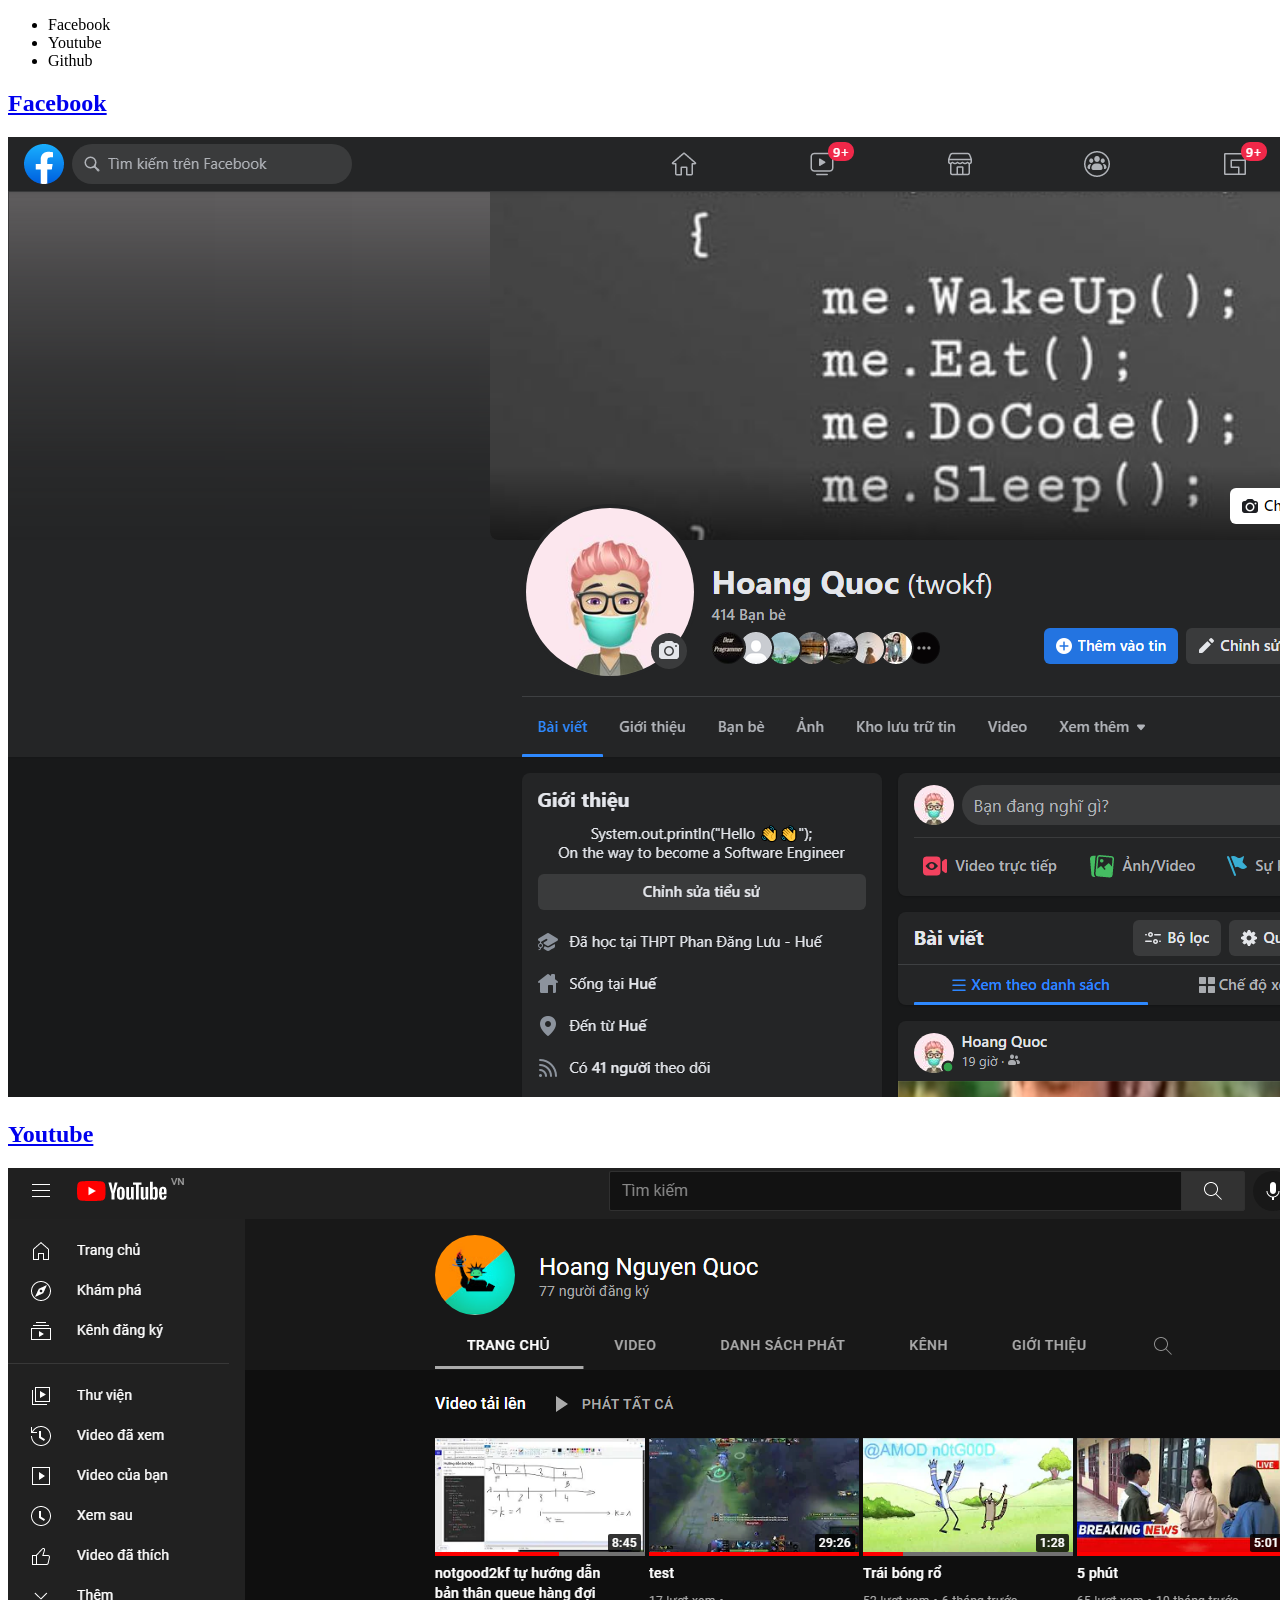
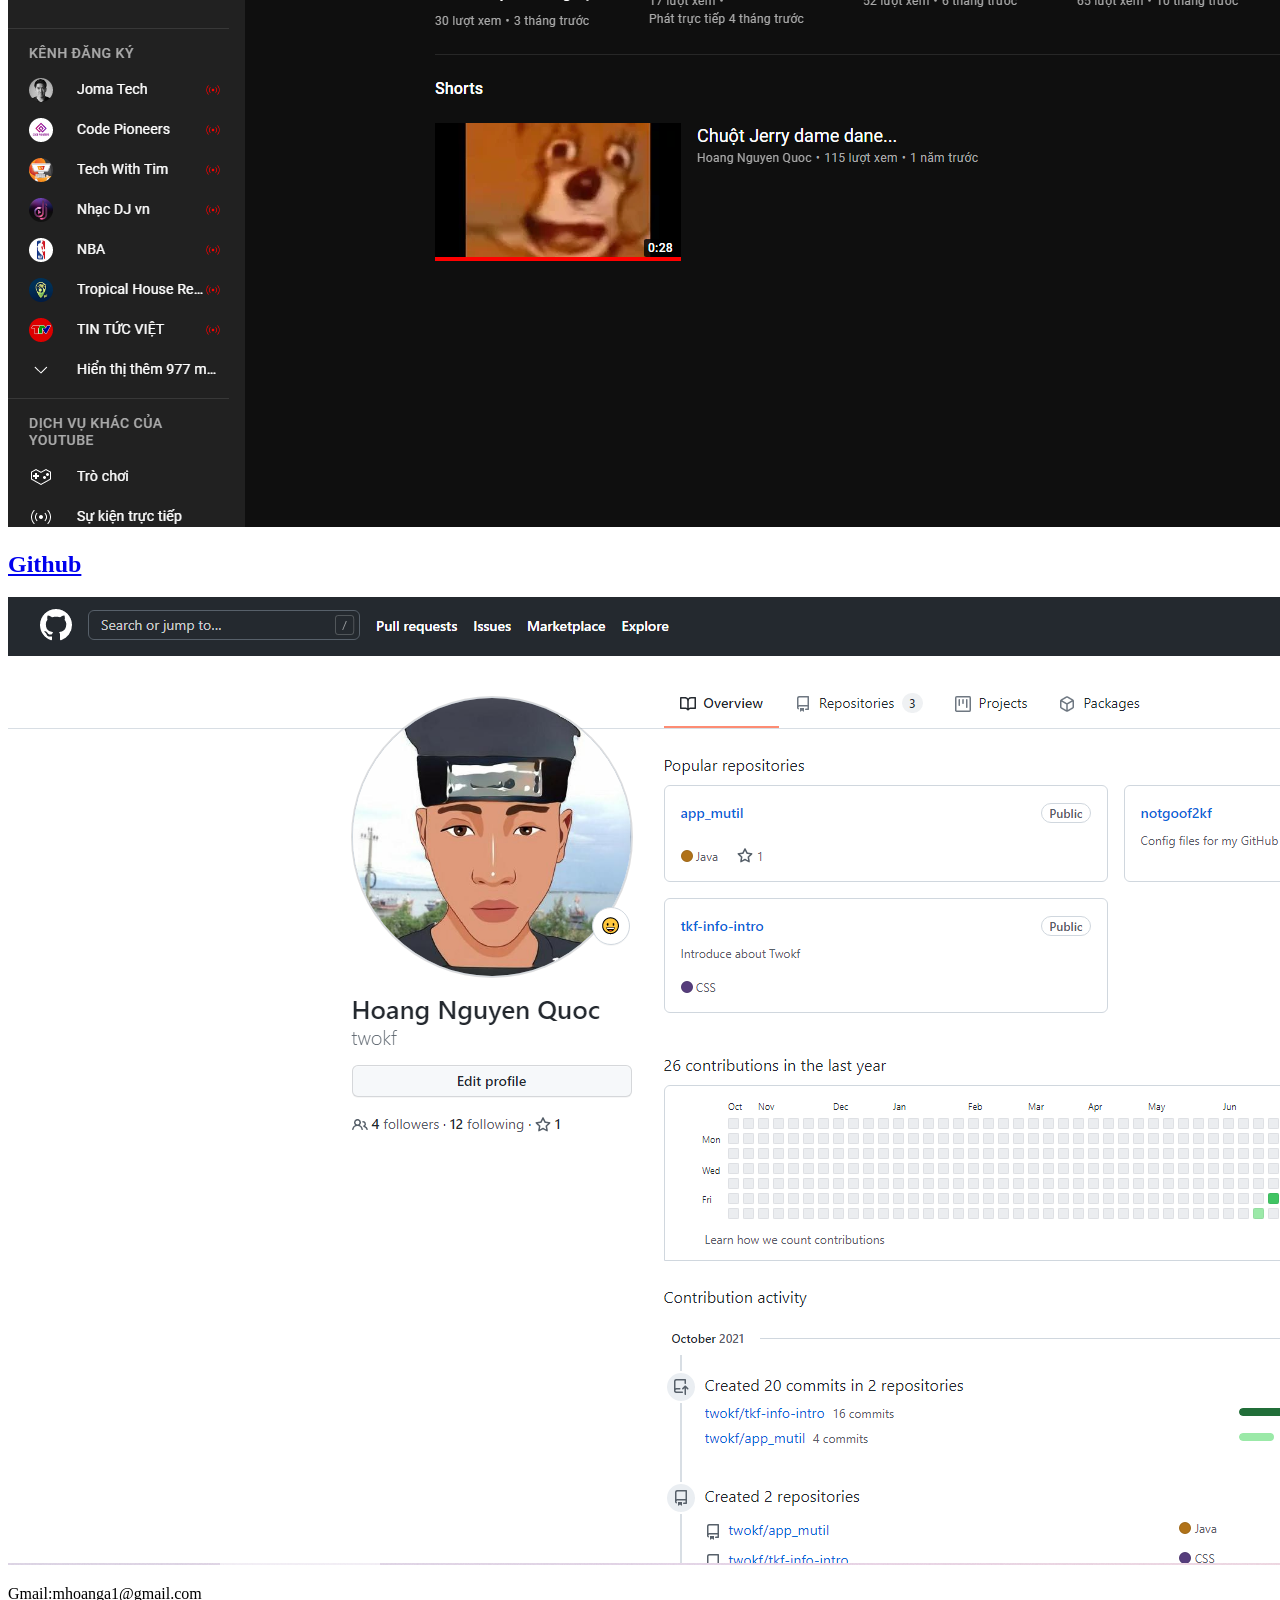
==== index.html @ 9943aed5 "index.html" ====
<!DOCTYPE html>
<html lang="en">

<head>
    <meta charset="UTF-8">
    <meta http-equiv="X-UA-Compatible" content="IE=edge">
    <meta name="viewport" content="width=device-width, initial-scale=1.0">
    <script src="main.js" defer></script>
    <link rel="stylesheet" href="style.css">
    <title>No title</title>
</head>


<body>

    <ul class="tabs">
        <li data-tab-target = "#fb" class = "tab">Facebook</li>
        <li data-tab-target = "#ytb" class = "tab">Youtube</li>
        <li data-tab-target = "#github" class = "tab">Github</li>
    </ul>



    <div class="tab-content">
        <div id="fb" data-tab-content>
            <h2><a href="https://www.facebook.com/profile.php?id=100026367497267">Facebook</a></h2>
            <img src="/images/fbhoang.PNG" alt="Facebook" class = "image">
        </div>

        <div id="ytb" data-tab-content>
            <h2><a href="https://www.youtube.com/channel/UCYswWYGJAatJE4p4xtCnlZA">Youtube</a></h2>
            <img src="/images/youtubehoang.PNG" alt="Youtube" class = "image">

        </div>

        <div id="github" data-tab-content>
            <h2><a href="https://github.com/twokf">Github</a></h2>
            <img src="/images/githubhoang.PNG" alt="Github" class = "image">

        </div>

    </div>

    <p class="gmail">Gmail:mhoanga1@gmail.com</p>

</body>

</html>
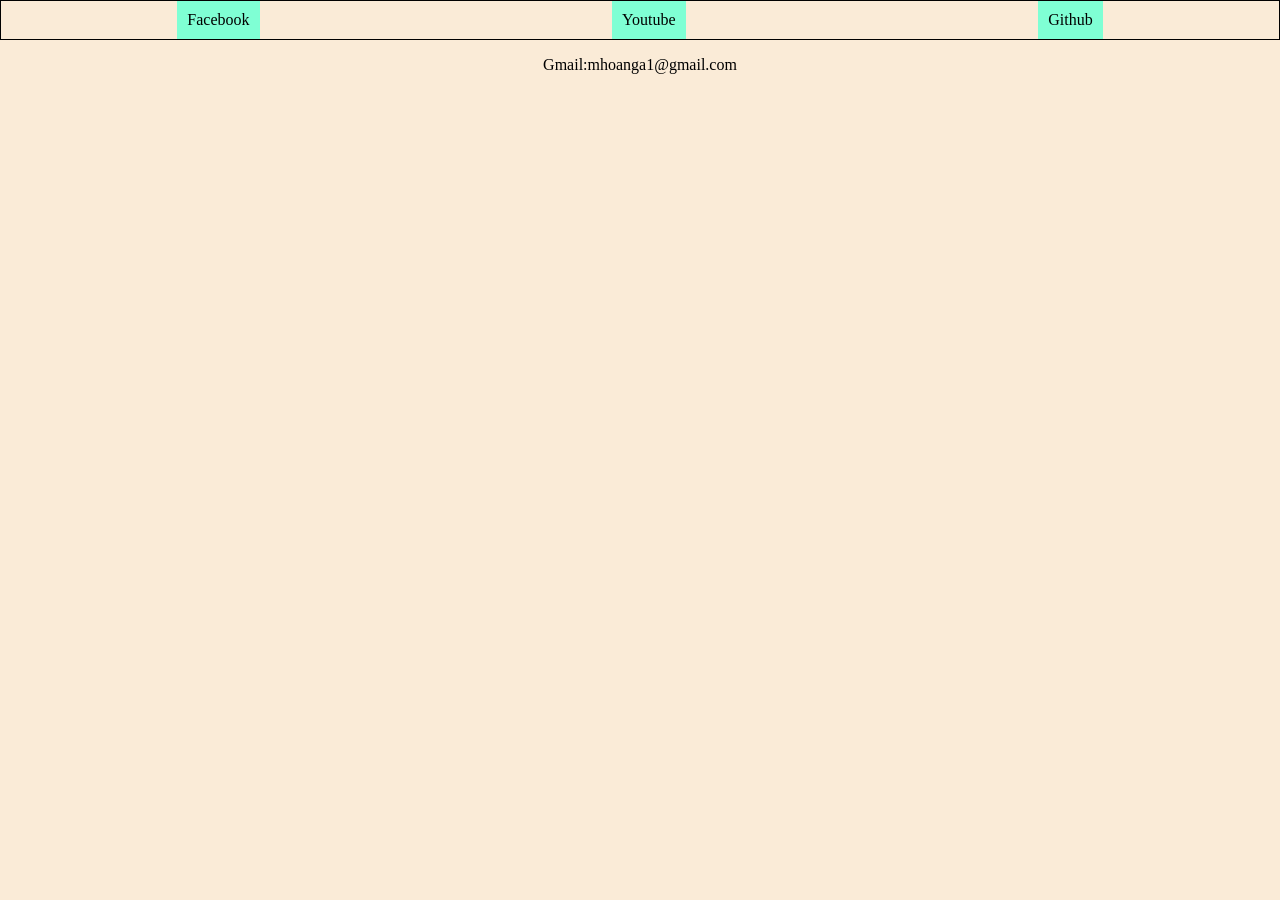
==== commit ca09178f: "index" ====
--- a/index.html
+++ b/index.html
@@ -24,18 +24,18 @@
     <div class="tab-content">
         <div id="fb" data-tab-content>
             <h2><a href="https://www.facebook.com/profile.php?id=100026367497267">Facebook</a></h2>
-            <img src="/images/fbhoang.PNG" alt="Facebook" class = "image">
+            <img src="fbhoang.JPG" alt="Facebook" class = "image">
         </div>
 
         <div id="ytb" data-tab-content>
             <h2><a href="https://www.youtube.com/channel/UCYswWYGJAatJE4p4xtCnlZA">Youtube</a></h2>
-            <img src="/images/youtubehoang.PNG" alt="Youtube" class = "image">
+            <img src="youtubehoang.JPG" alt="Youtube" class = "image">
 
         </div>
 
         <div id="github" data-tab-content>
             <h2><a href="https://github.com/twokf">Github</a></h2>
-            <img src="/images/githubhoang.PNG" alt="Github" class = "image">
+            <img src="githubhoang.JPG" alt="Github" class = "image">
 
         </div>
 
--- a/style.css
+++ b/style.css
@@ -0,0 +1,62 @@
+[data-tab-content]
+{
+    display: none;
+}
+
+.active[data-tab-content]
+{
+    display: block;
+}
+body
+{
+    padding: 0;
+    margin: 0;
+}
+
+
+.tabs
+{
+    display: flex;
+    justify-content: space-around;
+    list-style-type: none;
+    margin: 0;
+    padding: 0;
+    border: 1px solid black;
+}
+div
+{
+    display: flex;
+    justify-content: space-around;
+    text-align: center;
+}
+
+body
+{
+    background-color: antiquewhite;
+}
+.tab
+{
+    cursor: pointer;
+    padding: 10px;
+}
+.tab:hover
+{
+    background-color: aqua;
+}
+.tab
+{
+    background-color: aquamarine;
+}
+.image
+{
+    width: 400px;
+
+}
+.gmail
+{
+    display: flex;
+    justify-content: space-around;
+    text-align: center;
+    position:relative;
+        bottom: -100%;
+}
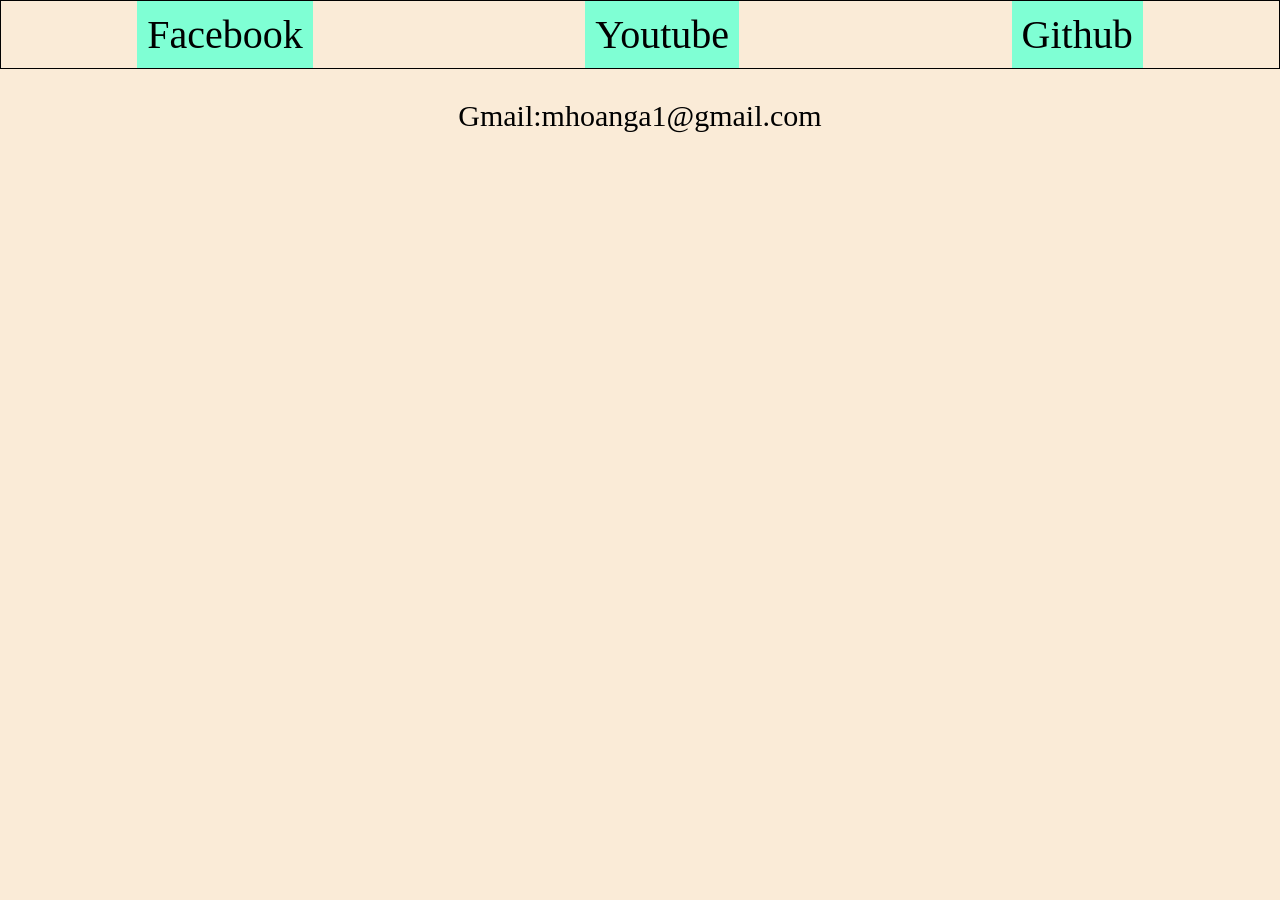
==== commit 8b1ce75c: "zxc" ====
--- a/index.html
+++ b/index.html
@@ -26,7 +26,6 @@
             <h2><a href="https://www.facebook.com/profile.php?id=100026367497267">Facebook</a></h2>
             <img src="fbhoang.JPG" alt="Facebook" class = "image">
         </div>
-
         <div id="ytb" data-tab-content>
             <h2><a href="https://www.youtube.com/channel/UCYswWYGJAatJE4p4xtCnlZA">Youtube</a></h2>
             <img src="youtubehoang.JPG" alt="Youtube" class = "image">
--- a/style.css
+++ b/style.css
@@ -22,12 +22,14 @@
     margin: 0;
     padding: 0;
     border: 1px solid black;
+    font-size: 40px;
 }
 div
 {
     display: flex;
     justify-content: space-around;
     text-align: center;
+    font-size: large;
 }
 
 body
@@ -49,7 +51,7 @@
 }
 .image
 {
-    width: 400px;
+    width: 800px;
 
 }
 .gmail
@@ -59,4 +61,5 @@
     text-align: center;
     position:relative;
         bottom: -100%;
+    font-size: 30px;
 }
